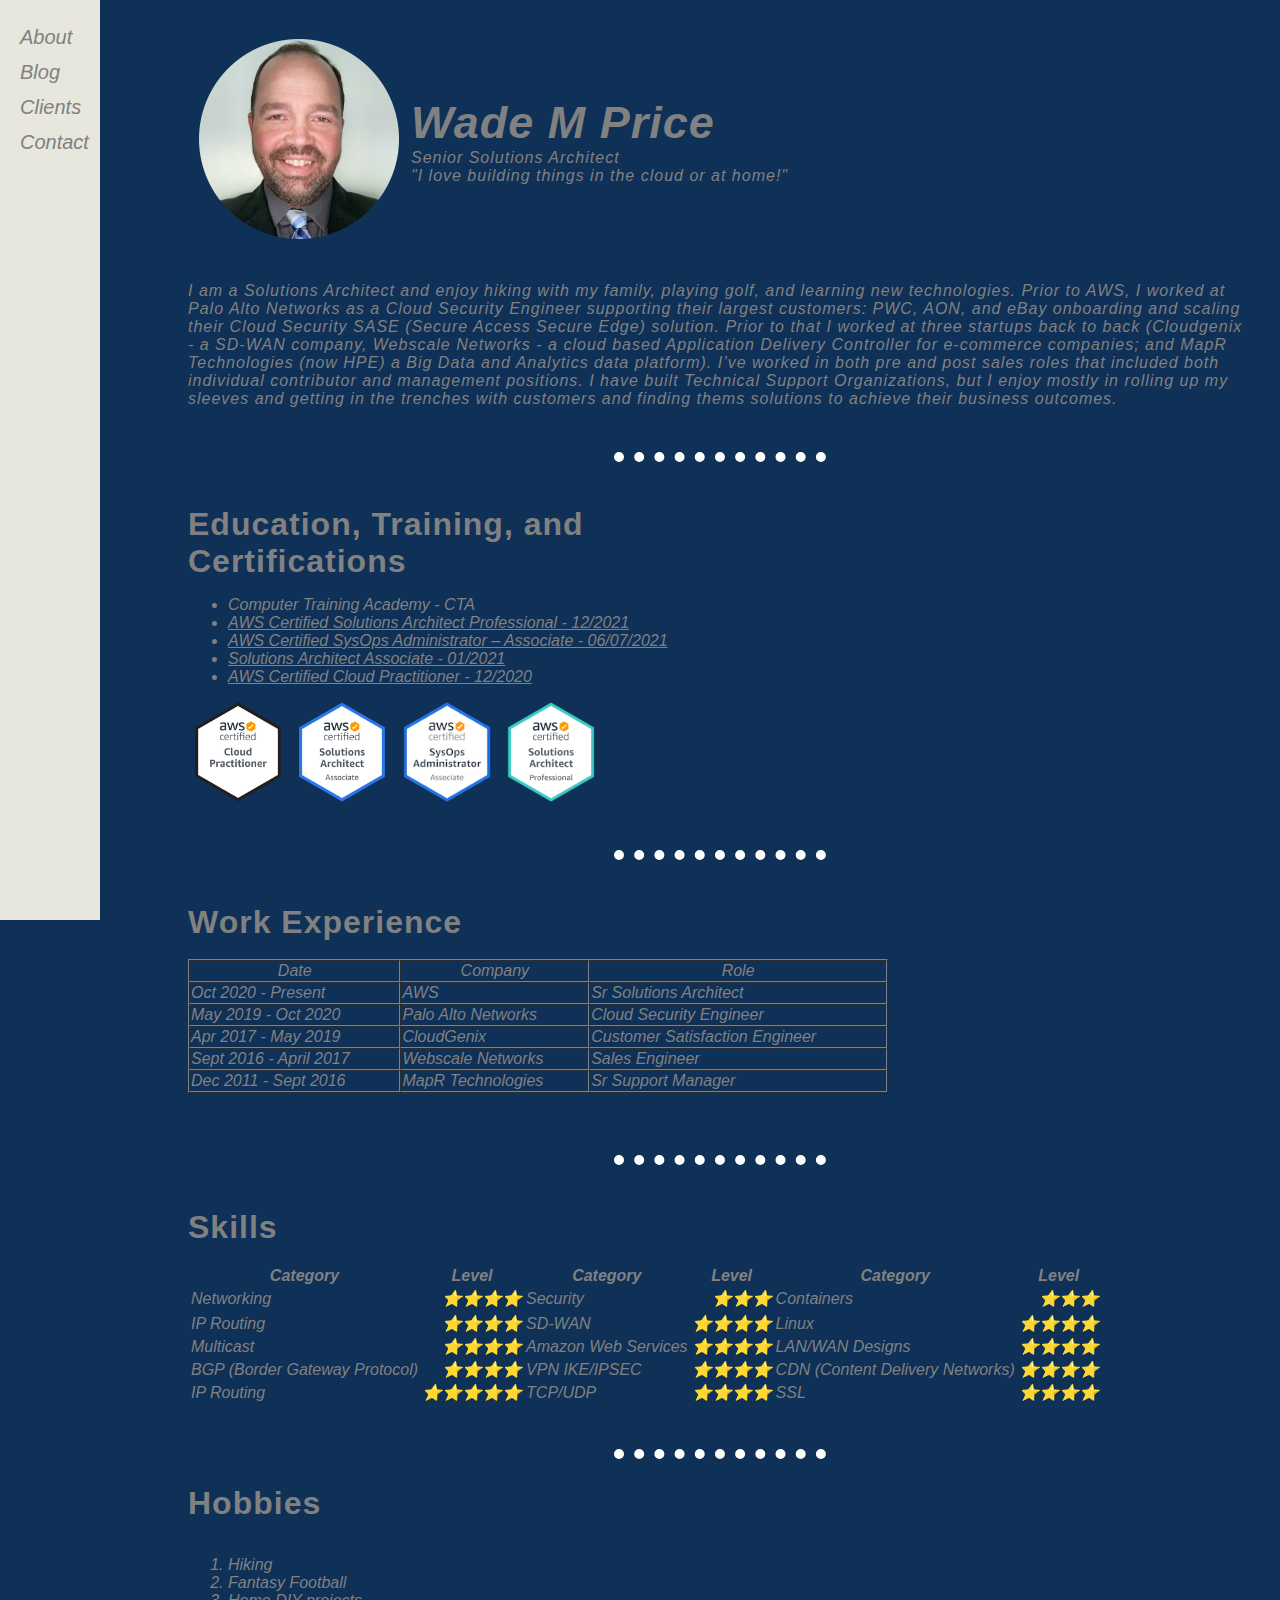
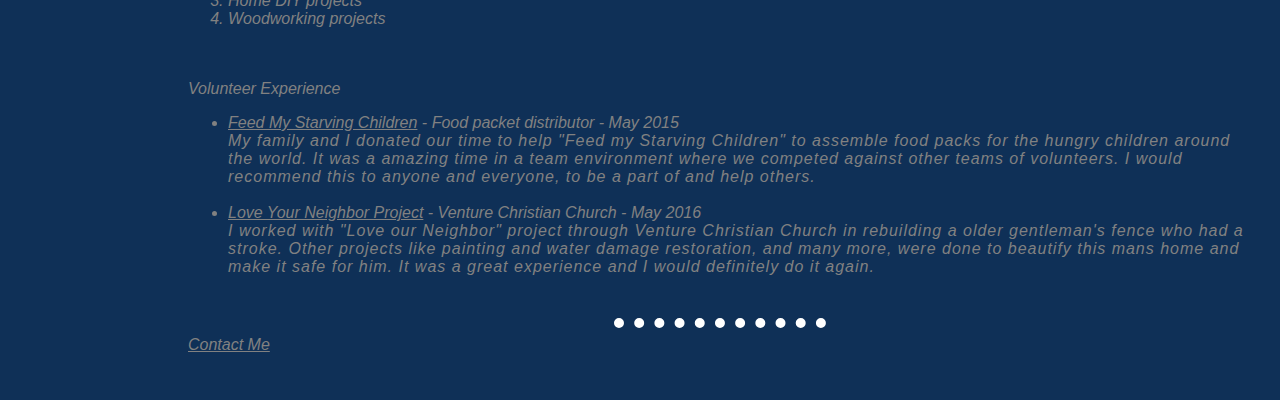
==== index.html @ b6a6e3ba "Update UTF-8" ====
<!DOCTYPE html>
<html lang="en" dir="ltr">

<head>
  <meta charset="UTF-8" http-equiv="Content-Security-Policy"
    content="
      default-src 'self' data: gap: https://ssl.gstatic.com ; 
      style-src   'self' https://fonts.googleapis.com;
      font-src    'self' data: https://fonts.gstatic.com;
      img-src     'self' data: content:;
      media-src   *;
       "
  
  />
  <title>Wade Price </title>
  <link rel = "icon" href="images/circle-cropped.png"
  type = "image/x-icon">
<link rel="stylesheet" href="css/styles.css">
<link rel="preconnect" href="https://fonts.googleapis.com">
<link rel="preconnect" href="https://fonts.gstatic.com">
</head>

<!-- Side Navigation -->

<div class="sidenav">
  <a href="index.html">About</a>
  <a href="https://wademprice.blogspot.com/">Blog</a>
  <a href="#">Clients</a>
  <a href="contact-me.html">Contact</a>

  </div>

  <!-- Page Content -->

<div class="main">


<body>


  <table cellspacing=10>
    <tr>
      <td> <img src="images/circle-cropped.png" height="200" alt="wade profile picture">
      </td>
      <td>
        <p><em><h2>Wade M Price</h2></em></p>
        <p><em><strong>Senior Solutions Architect</strong></em></p>
        <p><em>"I love building things in the cloud or at home!"</em></p>
      </td>
    </tr>
    <tr>

    </tr>
  </table>
<br>

  <p><em>I am a Solutions Architect and enjoy hiking with my family, playing golf, and learning new technologies. Prior to AWS, I worked
      at Palo Alto Networks as a Cloud Security Engineer supporting their largest customers: PWC, AON, and eBay onboarding and
      scaling their Cloud Security SASE (Secure Access Secure Edge) solution. Prior to that I worked at three startups back to back (Cloudgenix - a SD-WAN company, Webscale Networks - a cloud based Application Delivery Controller for e-commerce companies; and MapR
      Technologies (now HPE) a Big Data and Analytics data platform). I’ve worked in both pre and post sales roles that included both individual contributor and management positions. I have built Technical Support Organizations, but I enjoy mostly in rolling up my sleeves and getting in
      the trenches with customers and finding thems solutions to achieve their business outcomes.
    </em></p>

  <br><br>
  <hr>
  <br><br>
<div>

</div>
<div class="container">
  <p><h3>Education, Training, and Certifications</h3></p>
  <ul>
    <li>Computer Training Academy - CTA</li>
    <li> <a href="https://www.credly.com/badges/cd3453de-6f98-42b7-bc82-028bec2176a3/public_url"> AWS Certified Solutions Architect Professional - 12/2021</a> </li>
    <li> <a href="https://www.credly.com/badges/af6476de-8f46-4d79-a8df-92a7d6d8093e/public_url"> AWS Certified SysOps Administrator – Associate - 06/07/2021</a></li>
    <li> <a href="https://www.youracclaim.com/badges/53a95dbb-c5e6-4ce6-8eaf-67174c24e89a/public_url"> Solutions Architect Associate - 01/2021 </a> </li>
    <li> <a href="https://www.youracclaim.com/badges/2c58511e-85d1-4c21-9b57-1c008ddfd461/public_url"> AWS Certified Cloud Practitioner - 12/2020</a> </li>

  </ul>
  
<img src="images/AWS-CCP-2020.png" alt="CCP" height="100" href="https://www.youracclaim.com/badges/53a95dbb-c5e6-4ce6-8eaf-67174c24e89a/public_url">
<img src="images/AWS-SAA-2020.png" alt="SAA-C02" height="100" href="https://www.youracclaim.com/badges/53a95dbb-c5e6-4ce6-8eaf-67174c24e89a/public_url">
<img src="images/AWS-SOA-2020.png" alt="SOA-C01" height="100" href="https://www.credly.com/badges/af6476de-8f46-4d79-a8df-92a7d6d8093e/public_url">
<img src="images/AWS-SAP-2020.png" alt="SAP-C02" height="100" href="https://www.credly.com/badges/cd3453de-6f98-42b7-bc82-028bec2176a3/public_url">

</div>
  <br><br>
  <hr><br><br>
<div>

</div>
  <h3>Work Experience</h3><br>
  <table border="1" cellspacing=0, width=700>
    <tr align=center>
      <td>Date</td>
      <td>Company</td>
      <td>Role</td>
    <tr align=left>
      <td>Oct 2020 - Present</td>
      <td>AWS </td>
      <td>Sr Solutions Architect</td>
    </tr>
    <tr align=left>
      <td>May 2019 - Oct 2020</td>
      <td>Palo Alto Networks</td>
      <td>Cloud Security Engineer</td>
    </tr>
    <tr align=left>
      <td>Apr 2017 - May 2019</td>
      <td>CloudGenix</td>
      <td>Customer Satisfaction Engineer</td>
    </tr>
    <tr align=left>
      <td>Sept 2016 - April 2017</td>
      <td>Webscale Networks</td>
      <td>Sales Engineer</td>
    </tr>
    <tr align=Left>
      <td>Dec 2011 - Sept 2016</td>
      <td>MapR Technologies</td>
      <td>Sr Support Manager</td>
    </tr>
  </table><br><br><br>

  <hr>
  <br><br>
  <h3>Skills</h3><br>
  <table>
    <thead>
      <tr align=center>
        <th>Category</th>
        <th>Level</th>
        <th>Category</th>
        <th>Level</th>
        <th>Category</th>
        <th>Level</th>
      </tr>
    </thead>
    <tr align=center>
      <td align=Left>Networking</td>
      <td align=right>⭐️⭐️⭐️⭐️ </td>
      <td align=Left>Security</td>
      <td align=right>⭐️⭐️⭐️</td>
      <td align=Left>Containers</td>
      <td align=right>⭐️⭐️⭐️</td>
    </tr>
    <tr></tr>
    <tr align=center>
      <td align=left>IP Routing</td>
      <td align=right>⭐️⭐️⭐️⭐️</td>
      <td align=left>SD-WAN</td>
      <td align=right>⭐️⭐️⭐️⭐️</td>
      <td align=left>Linux</td>
      <td align=right>⭐️⭐️⭐️⭐️</td>
    <tr align=center>
      <td align=left>Multicast</td>
      <td align=right>⭐️⭐️⭐️⭐️</td>
      <td align=left>Amazon Web Services
      <td align=right>⭐️⭐️⭐️⭐️</td>
      <td align=left>LAN/WAN Designs
      <td align=right>⭐️⭐️⭐️⭐️</td>
    <tr align=center>
      <td align=left>BGP (Border Gateway Protocol)</td>
      <td align=right>⭐️⭐️⭐️⭐️</td>
      <td align=left>VPN IKE/IPSEC</td>
      <td align=right>⭐️⭐️⭐️⭐️</td>
      <td align=left>CDN (Content Delivery Networks)</td>
      <td align=right>⭐️⭐️⭐️⭐️</td>
    <tr align=center>
      <td align=left>IP Routing</td>
      <td align=right>⭐️⭐️⭐️⭐️⭐️</td>
      <td align=left>TCP/UDP
      <td align=right>⭐️⭐️⭐️⭐️</td>
      <td align=left>SSL
      <td align=right>⭐️⭐️⭐️⭐️</td>
    </tr>
  </table>
  <br><br>
  <hr><br>
  <h3>Hobbies</h3><br>
  <ol>
    <li>Hiking</li>
    <li>Fantasy Football</li>
    <li>Home DIY projects</li>
    <li>Woodworking projects</li>
  </ol>
  <br><br
  <h3>Volunteer Experience</h3>
  <ul>
    <li><a href="https://www.fmsc.org">Feed My Starving Children</a> - Food packet distributor - May 2015</li>
    <p>My family and I donated our time to help "Feed my Starving Children" to assemble food packs for the hungry children around the world. It was a amazing time in a team environment where we competed against other teams of volunteers. I
      would
      recommend this to anyone and everyone, to be a part of and help others.</p><br>
    <li><a href="https://goo.gl/wZV3fa">Love Your Neighbor Project</a> - Venture Christian Church - May 2016</li>
    <p>I worked with "Love our Neighbor" project through Venture Christian Church in rebuilding a older gentleman's fence who had a stroke. Other projects like painting and water damage restoration, and many more, were done to beautify this
      mans home
      and make it safe for him. It was a great experience and I would definitely do it again.</p>

  </ul>
  <br>
  <hr>
  <a href="contact-me.html">Contact Me</a><br><br>
</div>
</body>

</html>
---- css/styles.css ----
a {
  color: #818181;
}

body {
  background-color: #0f3057;
  font-family: 'Nunito Sans', "Arial", sans-serif;
  font-style: italic;
  font-weight: 100;
  font-size: 1rem;
  letter-spacing: 1;
  color: #818181;  

  
}

.sidenav {
  height: 100%; /* Full-height: remove this if you want "auto" height */
  width: 100px; /* Set the width of the sidebar */
  position: fixed; /* Fixed Sidebar (stay in place on scroll) */
  z-index: 1; /* Stay on top */
  top: 0; /* Stay at the top */
  left: 0;
  background-color: #e7e7de; /* Green*/
  overflow-x: hidden; /* Disable horizontal scroll */
  padding-top: 20px

}

.sidenav a {
  padding: 6px 8px 6px 20px;
  text-decoration: none;
  font-size: 20px;
  color: #818181;
  display: block;
}


/* When you mouse over the navigation links, change their color */
.sidenav a:hover {
  color: #f1f1f1;
}

/* Style page content */
.main {
  margin-left: 160px; /* Same as the width of the sidebar */
  padding: 20px 20px 20px;
  background: #0f3057;

}

/* On smaller screens, where height is less than 450px, change the style of the sidebar (less padding and a smaller font size) */
@media screen and (max-height: 450px) {
  .sidenav {padding-top: 15px;}
  .sidenav a {font-size: 18px;}
}


.container {
  height: 30%; /* Full-height: remove this if you want "auto" height */
  width: 500px; /* Set the width of the sidebar */
 
  
  top: 500; /* Stay at the top */
  left: 300;
  /* background-color: #e7e7de; /* Green*/

  padding-top: 0px

}

  h1 {
    color: #818181;
    margin: 0 auto;
    font-family: 'Nunito Sans', "Arial", sans-serif;
    font-style: normal;
    font-weight: 600;
    font-size: 40px;
    letter-spacing: 1px;
  }

  h2{
    color: #818181;
    margin: 0 auto;
    font-family: 'Nunito Sans', "Arial", sans-serif;
    font-style: normal;
    font-weight: 600;
    font-size: 45px;
    letter-spacing: 1px;
  }
  h3 {
    color: #818181;
    margin: 0 auto;
    font-family: 'Nunito Sans', "Arial", sans-serif;
    font-style: normal;
    font-size: xx-large;
    letter-spacing: 1px;
  }
  h4 {
    color: #818181;
    margin: 0 auto;
    font-family: 'Nunito Sans', "Arial", sans-serif;
    font-style: normal;
    font-weight: 200;
    font-size: x-large;
    letter-spacing: 1px;
  }
  h5{
    color: #818181;
    margin: 0 auto;
    font-family: 'Nunito Sans', "Arial", sans-serif;
    font-style: normal;
    font-weight: 100;
    font-size: large;
    letter-spacing: 1px;
  }

  hr {
    background-color: #0f3057;
    border-width: 10px;
    border-color: white;
    border-style: dotted none none;
    width: 20%

  }


  li {
    color: #818181;
  }


p {

margin: 0 auto;
font-family: 'Nunito Sans', "Arial", sans-serif;
font-style: italic;
font-weight: 100;
font-size: 1rem;
letter-spacing: 1px;
color: #818181;
}

table {
  color: #818181
}

ul {
  color: #818181;
}
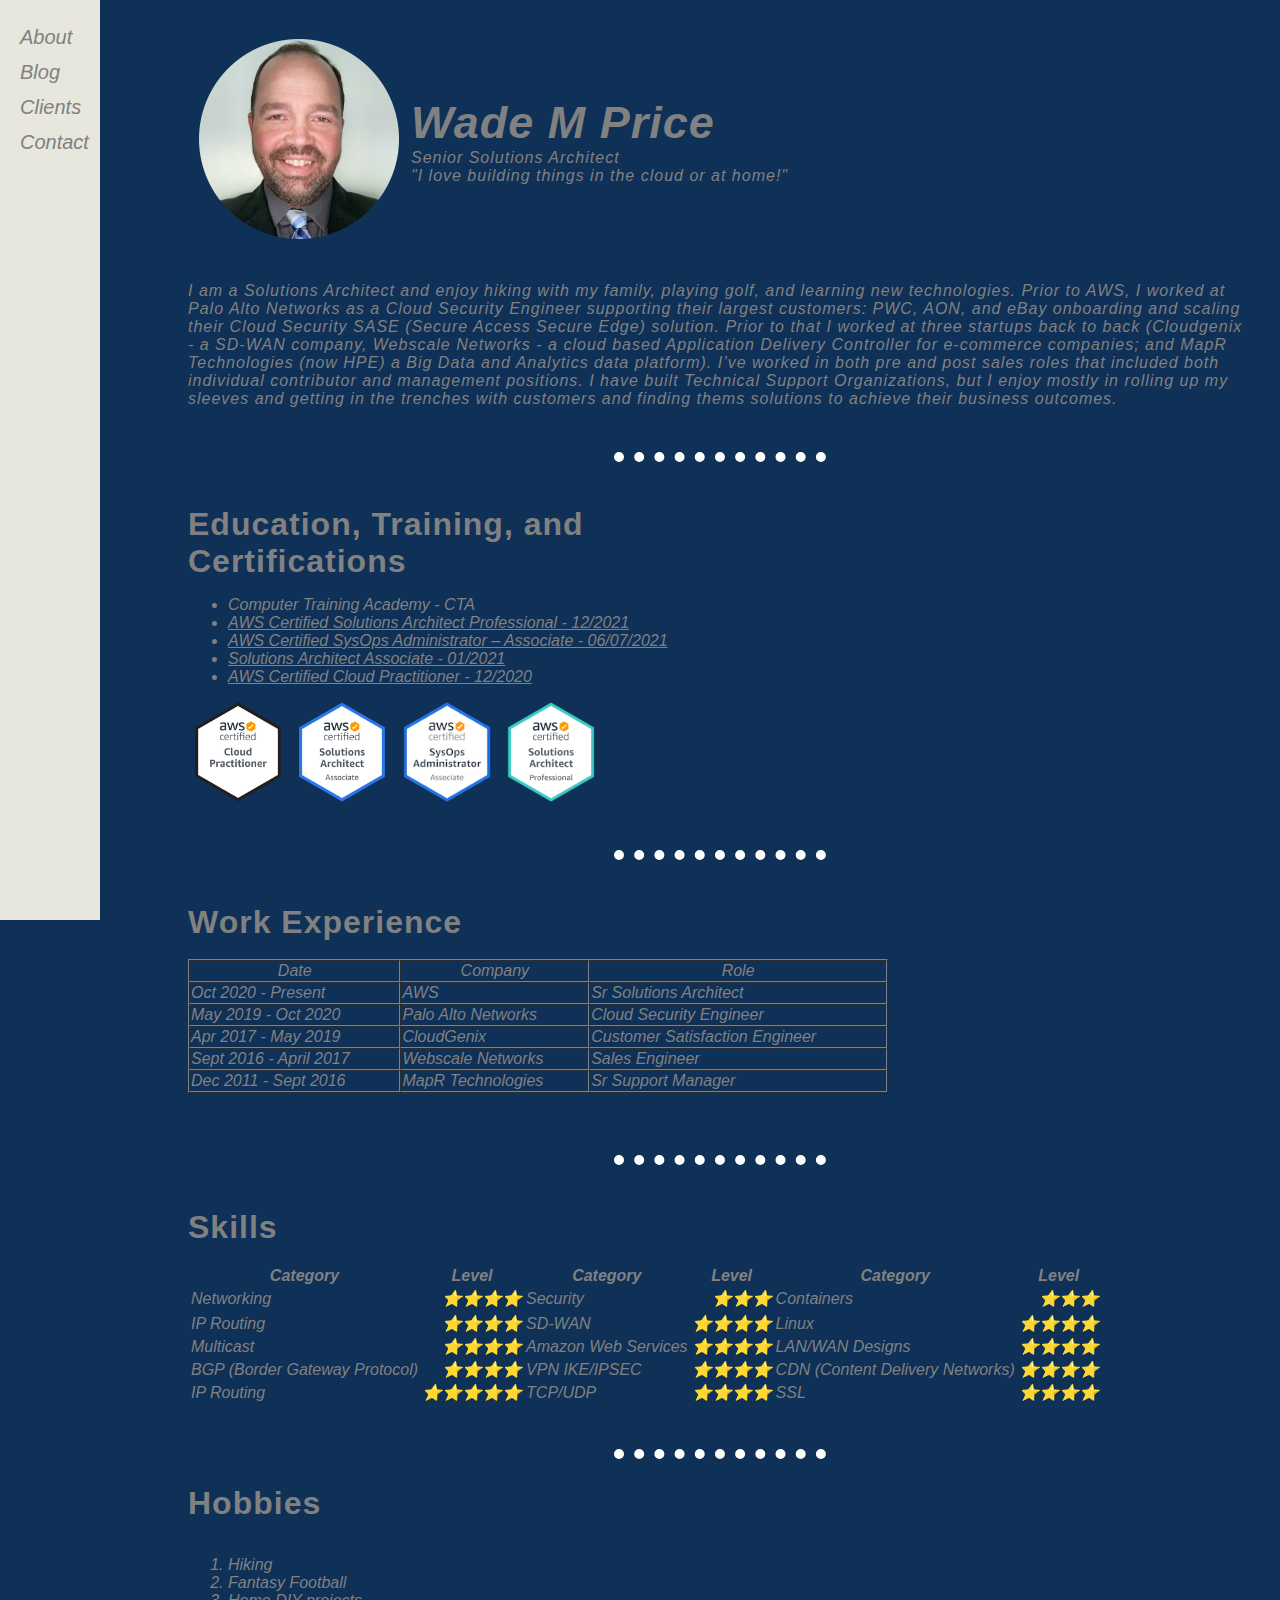
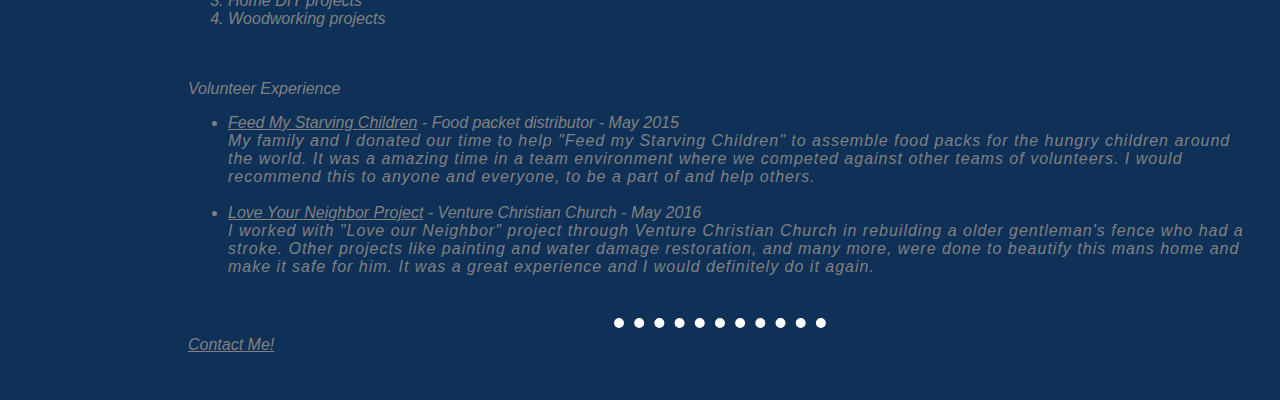
==== commit 708332e1: "Update index.html" ====
--- a/index.html
+++ b/index.html
@@ -10,8 +10,11 @@
       img-src     'self' data: content:;
       media-src   *;
        "
+      http-equiv="Content-Type"
   
   />
+  <meta content="utf-8" http-equiv="encoding">
+
   <title>Wade Price </title>
   <link rel = "icon" href="images/circle-cropped.png"
   type = "image/x-icon">
@@ -24,9 +27,9 @@
 
 <div class="sidenav">
   <a href="index.html">About</a>
-  <a href="https://wademprice.blogspot.com/">Blog</a>
+  <a href="https://cloudartifacts.blogspot.com/">Blog</a>
   <a href="#">Clients</a>
-  <a href="contact-me.html">Contact</a>
+  <a href="mailto:wademprice@gmail.com">Contact</a>
 
   </div>
 
@@ -199,7 +202,7 @@
   </ul>
   <br>
   <hr>
-  <a href="contact-me.html">Contact Me</a><br><br>
+  <a href="mailto:wademprice@gmail.com">Contact Me!</a><br><br>
 </div>
 </body>
 
--- a/css/styles.css
+++ b/css/styles.css
@@ -1,3 +1,5 @@
+
+@charset "UTF-8";
 
 a {
   color: #818181;
@@ -12,7 +14,7 @@
   letter-spacing: 1;
   color: #818181;  
 
-  
+
 }
 
 .sidenav {
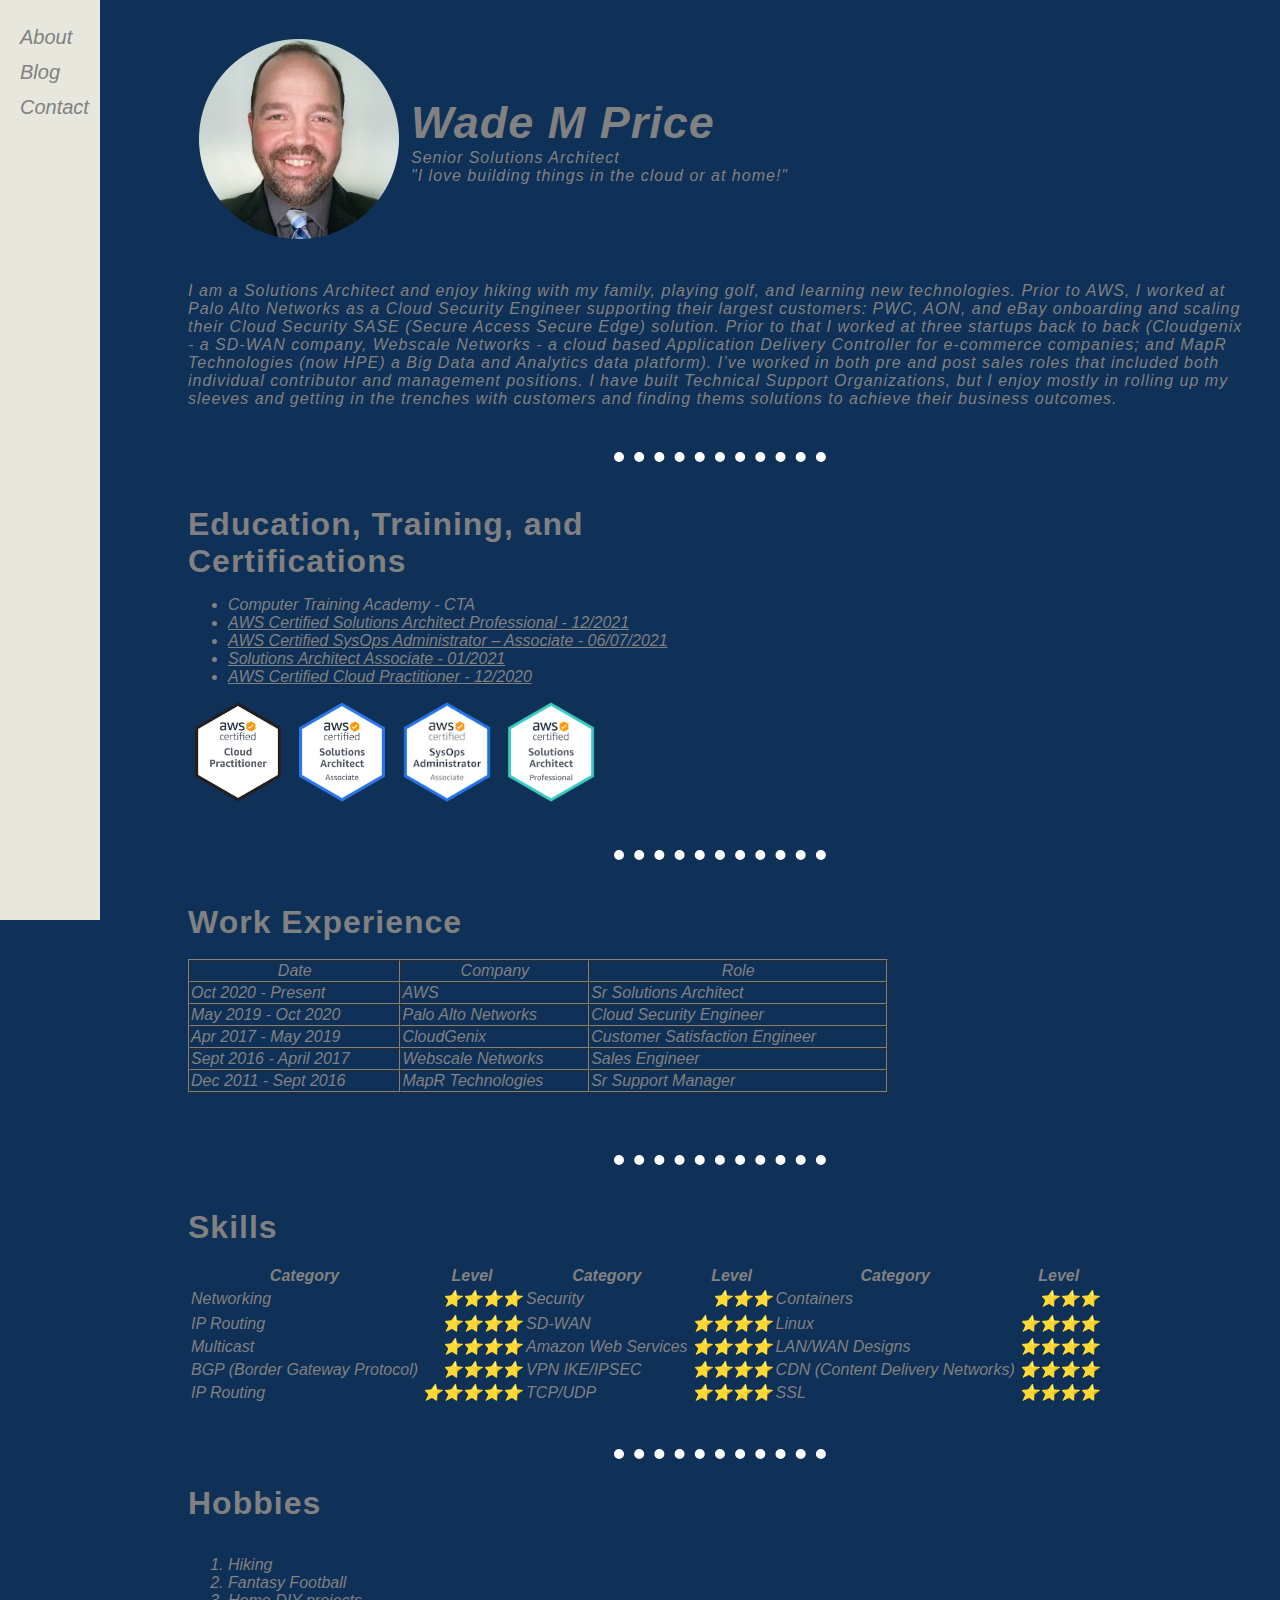
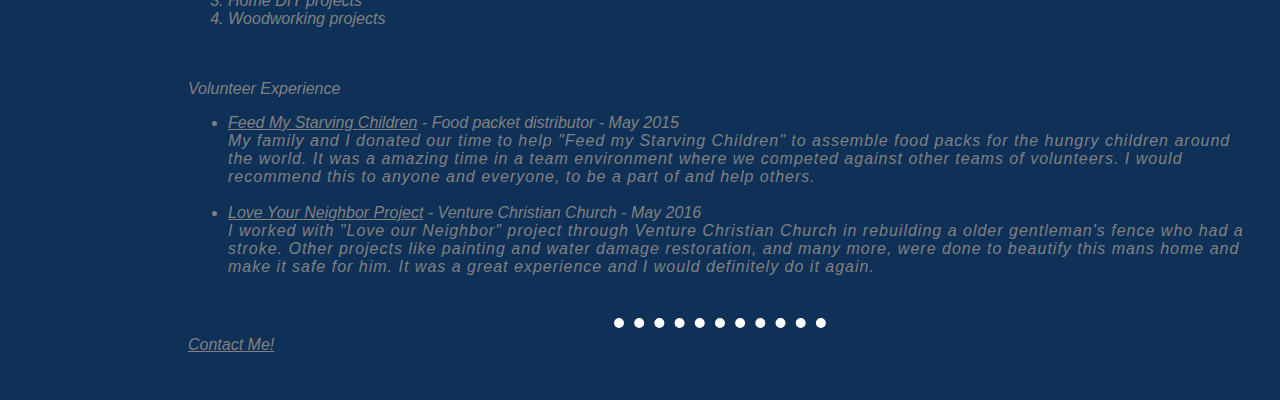
==== commit 0d0654ca: "Update index.html" ====
--- a/index.html
+++ b/index.html
@@ -28,7 +28,6 @@
 <div class="sidenav">
   <a href="index.html">About</a>
   <a href="https://cloudartifacts.blogspot.com/">Blog</a>
-  <a href="#">Clients</a>
   <a href="mailto:wademprice@gmail.com">Contact</a>
 
   </div>
